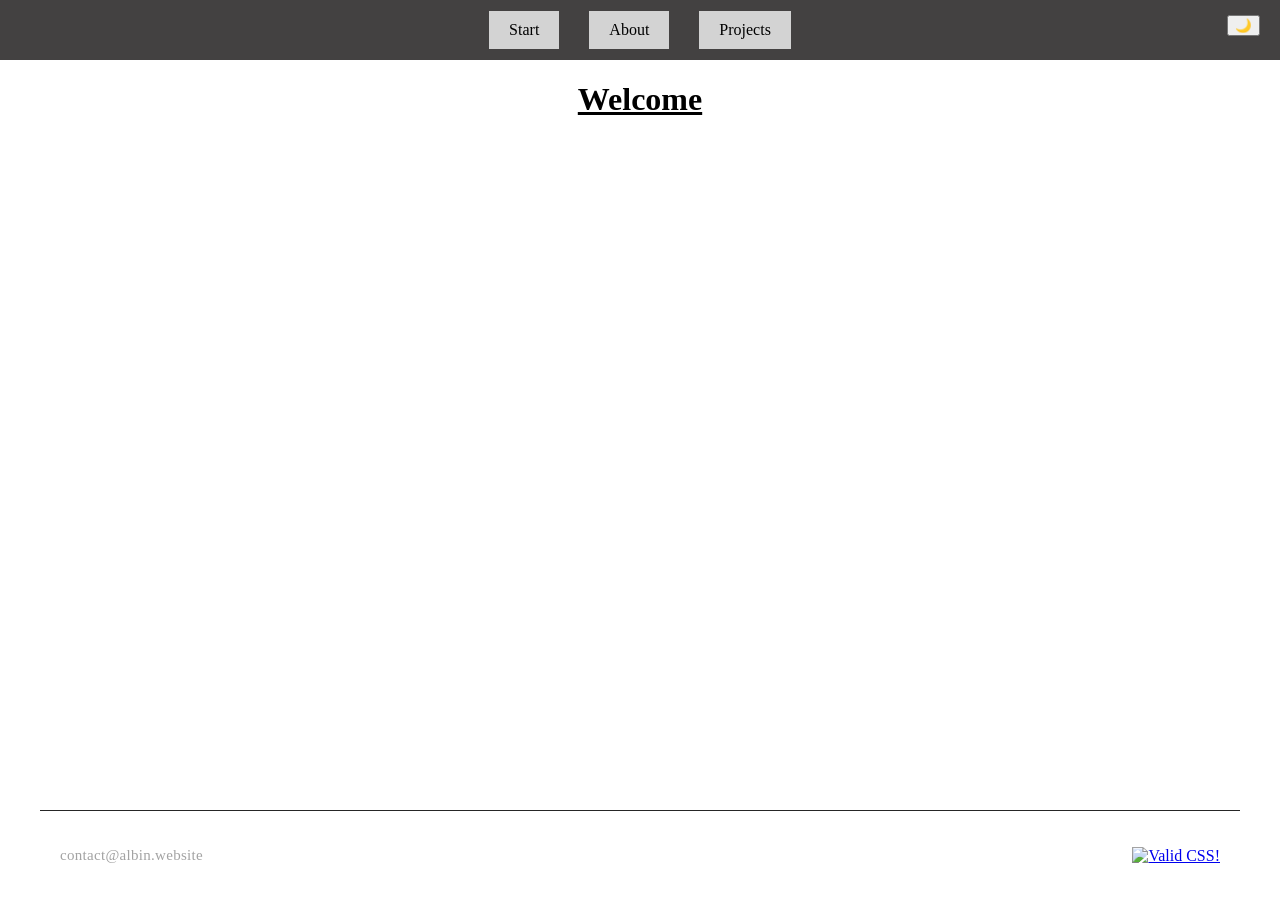
==== index.html @ dc98a27b "contact mail" ====
<!DOCTYPE html>
<html lang="en">
<head>
    <meta charset="UTF-8">
    <meta name="viewport" content="width=device-width, initial-scale=1.0">
    <title>Albin</title>
    <link rel="stylesheet" href="./style.css">

<link rel="icon" type="image/png" sizes="32x32" href="./images/favicon32.png">
<link rel="icon" type="image/png" sizes="16x16" href="./images/favicon16.png">
<link rel="icon" type="image/png" sizes="64x64" href="./images/favicon64.png">
</head>
<body>
    <nav>
        <a href="./">Start</a>
        <a href="./about/">About</a>
        <a href="./projects/">Projects</a>
    </nav>
    <button id="toggleMode">🌙</button>
    <main class="main-content">
        <h1 class="headline">Welcome</h1>
    </main>

    <footer>
        <div class="contact">
            <a href="mailto:contact@albin.website">contact@albin.website</a>
        </div>
        <div>
            <a href="https://jigsaw.w3.org/css-validator/check/referer" target="_blank">
                <img style="border:0;width:88px;height:31px"
                    src="https://jigsaw.w3.org/css-validator/images/vcss-blue"
                    alt="Valid CSS!">
            </a>
        </div>
    </footer>
    <script src="script.js"></script>
</body>
</html>
---- style.css ----
html, body {
    height: 100%;
    box-sizing: border-box;
}

*, *:before, *:after {
    box-sizing: inherit;
}

body {
    background-color: black;
    padding-top: 60px;
    margin: 0;
    display: flex;
    flex-direction: column;
}

.main-content {
    flex: 1; 
}

#projectslist {
    margin-left: 30%;
    margin-right: 30%;
}

footer {
    display: flex;
    justify-content: space-between; /* Pushes elements to opposite sides */
    align-items: center;
    max-width: 1200px;             /* Constrains width on massive screens */
    width: 100%;
    margin: 0 auto;                /* Centers the footer container */
    padding: 30px 20px;
    border-top: 1px solid #262626;    /* Subtle separation from main content */
}

.contact a {
    color: #a3a3a3;                /* Modern, readable neutral grey */
    text-decoration: none;
    font-size: 15px;
    font-weight: 500;
    letter-spacing: 0.02em;
    padding: 6px 0;
    display: inline-block;
    transition: color 0.2s ease, transform 0.2s ease;
}

.contact a:hover {
    color: #8a8989;                /* Illuminates crisp white */
    transform: translateY(-1px);   /* Micro-interaction nudge upward */
}




nav {
    position: fixed;
    top: 0;
    left: 0;
    right: 0;
    height: 60px;
    z-index: 999;
    background-color: #434141;
    display: flex;
    align-items: center;
    justify-content: center;
}
#projects {
    list-style-type: none;
    text-align: center;
    padding-left: 0;
    margin: 0;
}

nav a {
    display: inline-block;
    padding: 10px 20px;
    background-color: lightgrey;
    color: black;
    text-decoration: none;
    margin: 0 15px;

    transition: transform 0.2s ease, background-color 0.2s ease;
}

nav a:hover {
    background-color: white;
    transform: scale(1.1);
}

 .headline {
    text-decoration: underline;
    text-align: center;
 }

#toggleMode {
    position: fixed;
    top: 15px; 
    right: 20px;
    z-index: 1000;
    height: auto;
    width: auto;
}

#projects a {
    text-decoration: none;
    display: block;
    padding: 10px;
    width: 100%;
    font-size: large;
    text-align: center;
    background-color: rgb(43, 42, 42);
    color:rgb(143, 140, 140);
    margin-top: 15px;
    
    transition: transform 0.2s ease, background-color 0.2s ease;
}

#projects a:hover {
    background-color: rgb(27, 26, 26);
    transform: scale(1.1);
}

@media (max-width: 768px) {
    nav a {
        margin: 0 5px; 
        padding: 8px 12px; 
        font-size: 14px;
    }
    
    #toggleMode {
        position: fixed; 
        right: 15px;
    }
}
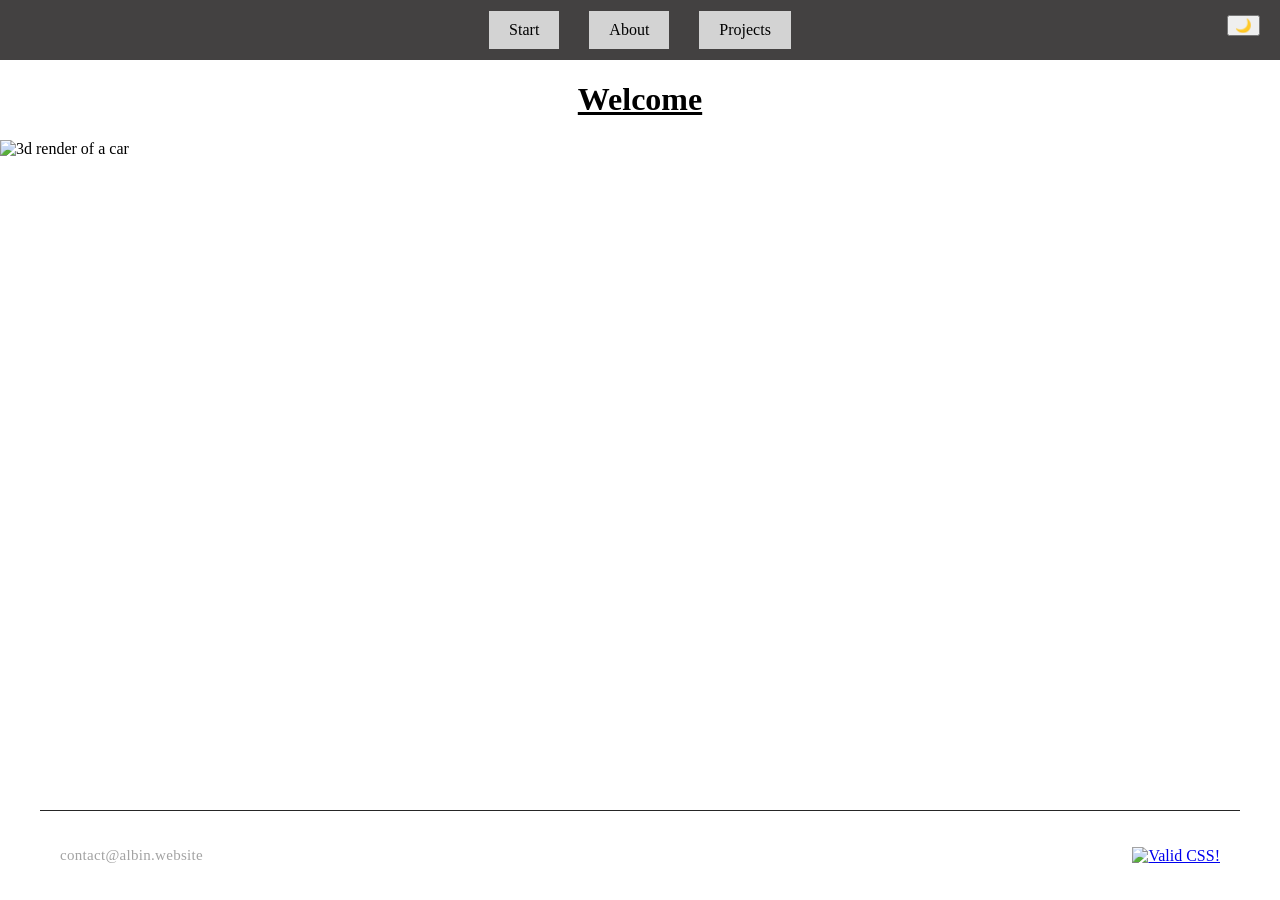
==== commit 96126c5e: "image" ====
--- a/index.html
+++ b/index.html
@@ -19,6 +19,7 @@
     <button id="toggleMode">🌙</button>
     <main class="main-content">
         <h1 class="headline">Welcome</h1>
+        <img class="center" href="./images/car.jpg" width="200" height="auto" alt="3d render of a car">
     </main>
 
     <footer>
--- a/style.css
+++ b/style.css
@@ -17,6 +17,10 @@
 
 .main-content {
     flex: 1; 
+}
+
+.center {
+    text-align: center;
 }
 
 #projectslist {
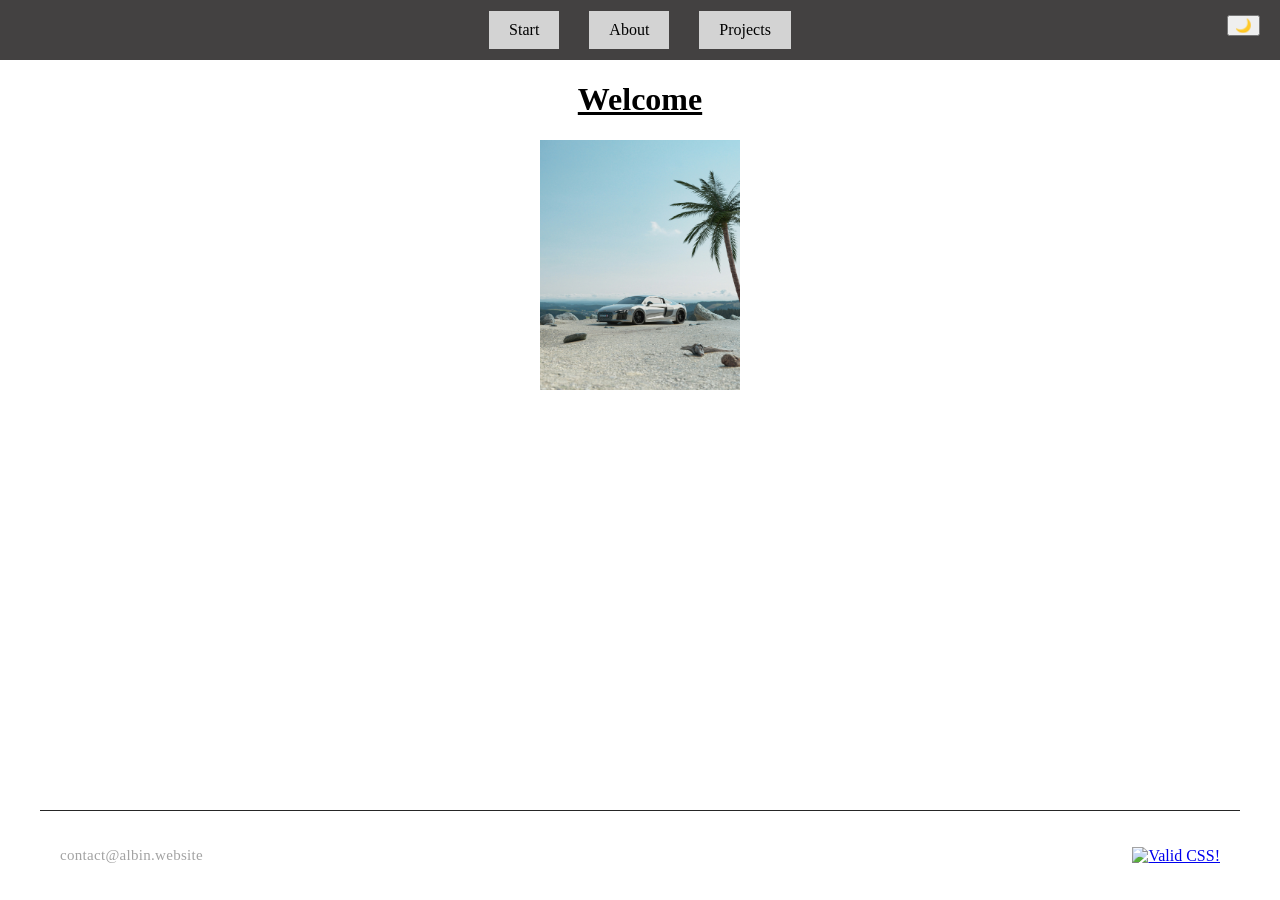
==== commit 1336ea1c: "image" ====
--- a/index.html
+++ b/index.html
@@ -19,7 +19,7 @@
     <button id="toggleMode">🌙</button>
     <main class="main-content">
         <h1 class="headline">Welcome</h1>
-        <img class="center" href="./images/car.jpg" width="200" height="auto" alt="3d render of a car">
+        <img class="centerimage" src="./images/car.jpg" width="200" height="auto" alt="3d render of a car">
     </main>
 
     <footer>
--- a/style.css
+++ b/style.css
@@ -19,8 +19,14 @@
     flex: 1; 
 }
 
-.center {
+.centertext {
     text-align: center;
+}
+
+.centerimage {
+    display: block;
+    margin-left: auto;
+    margin-right: auto;
 }
 
 #projectslist {
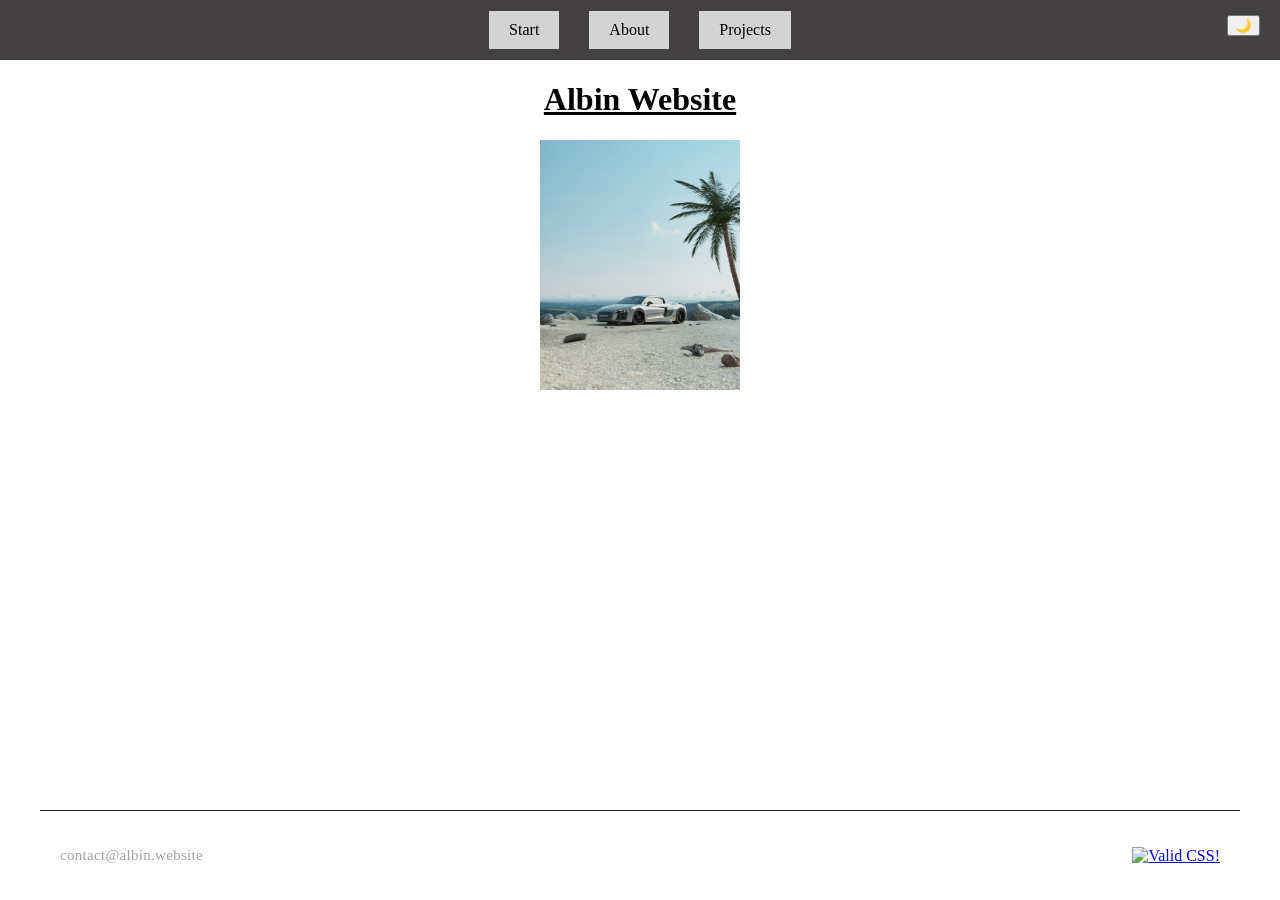
==== commit b034feb5: "optimized seo" ====
--- a/index.html
+++ b/index.html
@@ -4,6 +4,7 @@
     <meta charset="UTF-8">
     <meta name="viewport" content="width=device-width, initial-scale=1.0">
     <title>Albin</title>
+    <meta name="description" content="My personal webpage, where i put different projcets.">
     <link rel="stylesheet" href="./style.css">
 
 <link rel="icon" type="image/png" sizes="32x32" href="./images/favicon32.png">
@@ -18,7 +19,7 @@
     </nav>
     <button id="toggleMode">🌙</button>
     <main class="main-content">
-        <h1 class="headline">Welcome</h1>
+        <h1 class="headline">Albin Website</h1>
         <img class="centerimage" src="./images/car.jpg" width="200" height="auto" alt="3d render of a car">
     </main>
 
--- a/style.css
+++ b/style.css
@@ -36,7 +36,7 @@
 
 footer {
     display: flex;
-    justify-content: space-between; /* Pushes elements to opposite sides */
+    justify-content: space-between;
     align-items: center;
     max-width: 1200px;             /* Constrains width on massive screens */
     width: 100%;
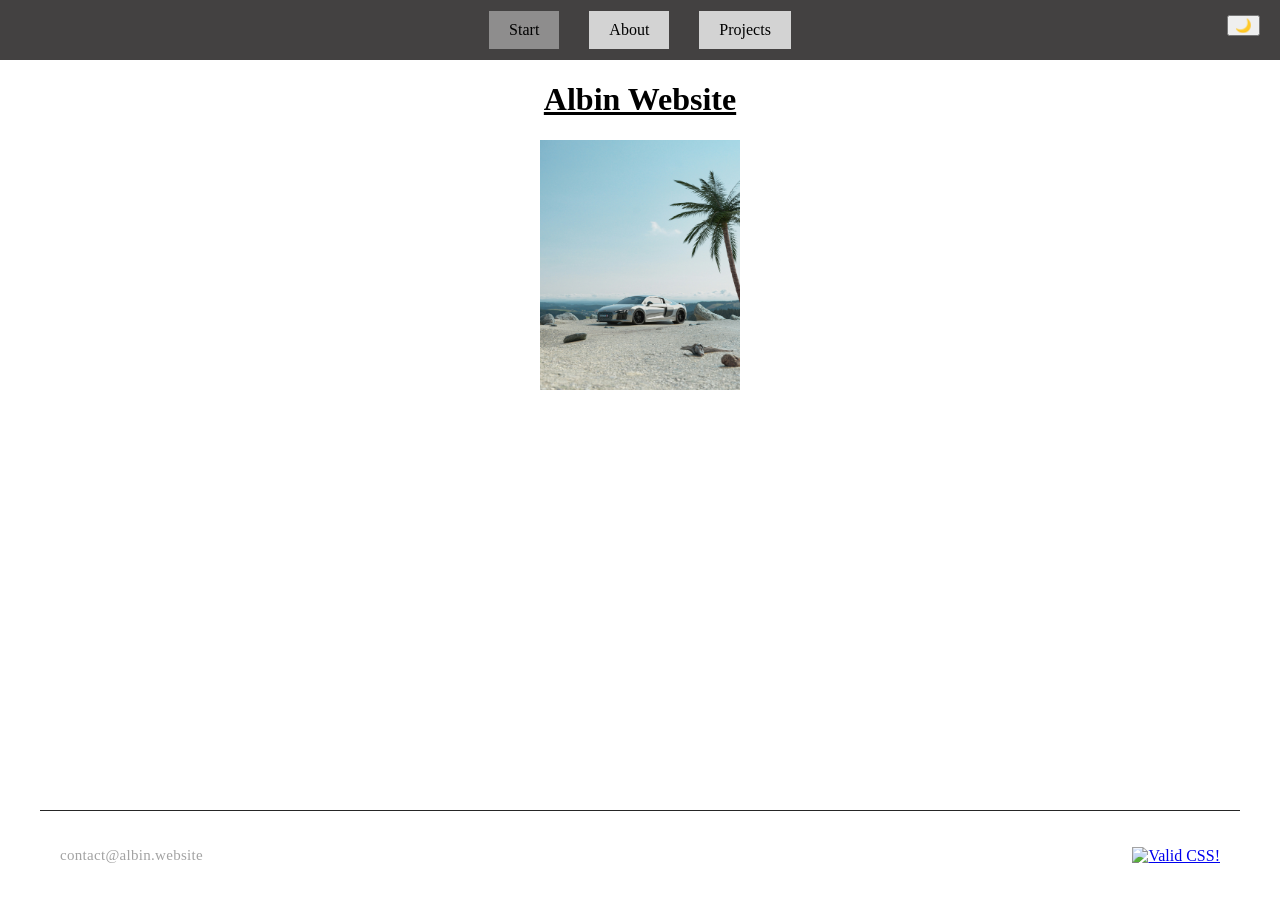
==== commit 0b8d90d4: "added active selected nav" ====
--- a/index.html
+++ b/index.html
@@ -3,7 +3,7 @@
 <head>
     <meta charset="UTF-8">
     <meta name="viewport" content="width=device-width, initial-scale=1.0">
-    <title>Albin</title>
+    <title>Albin Website</title>
     <meta name="description" content="My personal webpage, where i put different projcets.">
     <link rel="stylesheet" href="./style.css">
 
@@ -13,7 +13,7 @@
 </head>
 <body>
     <nav>
-        <a href="./">Start</a>
+        <a href="./" class="active">Start</a>
         <a href="./about/">About</a>
         <a href="./projects/">Projects</a>
     </nav>
--- a/style.css
+++ b/style.css
@@ -99,6 +99,10 @@
     transform: scale(1.1);
 }
 
+nav a.active {
+    background-color: rgba(255, 255, 255, 0.399);
+}
+
  .headline {
     text-decoration: underline;
     text-align: center;
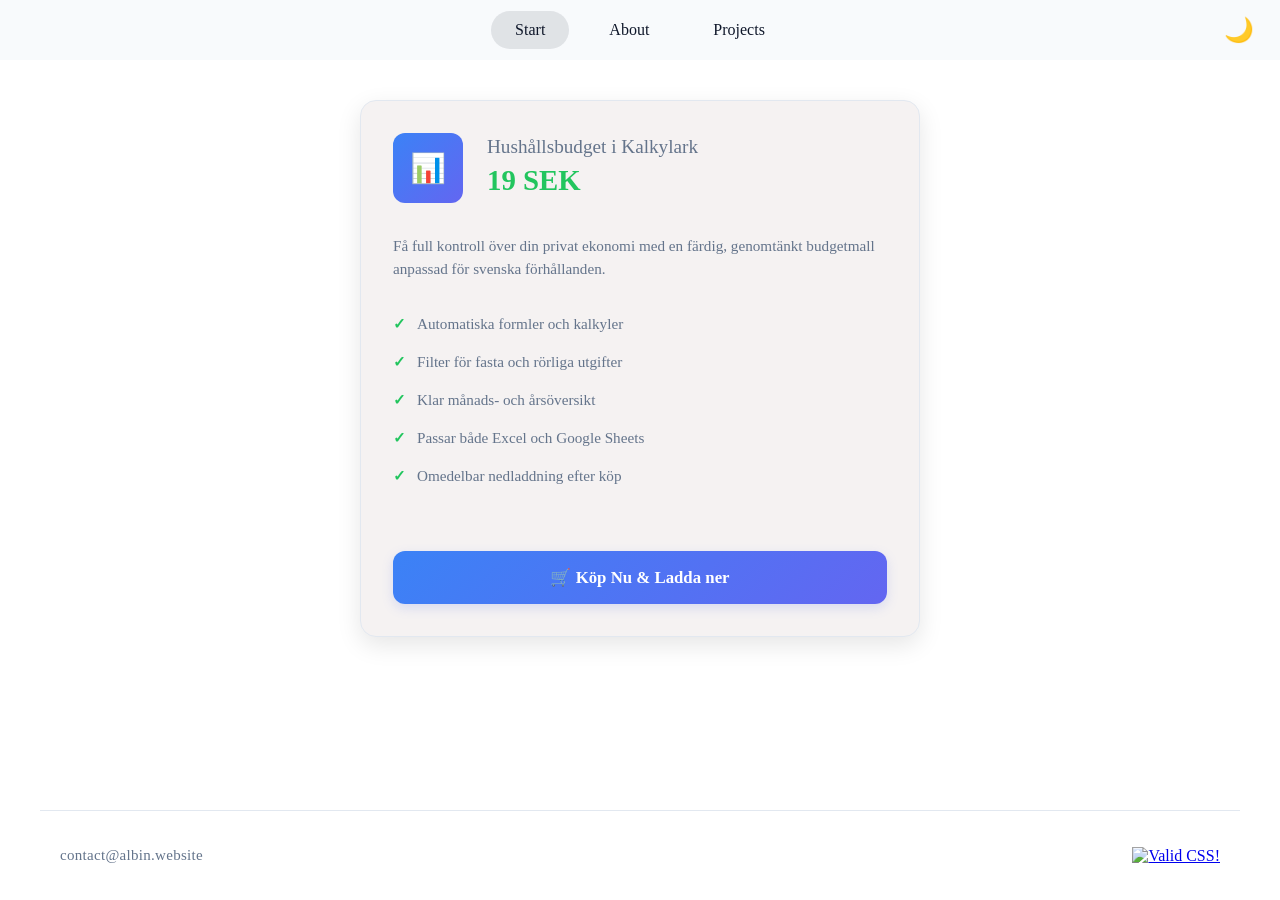
==== commit 9b0de839: "updated website" ====
--- a/index.html
+++ b/index.html
@@ -1,15 +1,21 @@
 <!DOCTYPE html>
-<html lang="en">
+<html lang="sv">
 <head>
     <meta charset="UTF-8">
     <meta name="viewport" content="width=device-width, initial-scale=1.0">
     <title>Albin Website</title>
-    <meta name="description" content="My personal webpage, where i put different projcets.">
+    <meta name="description" content="Färdig budgetmall för svenska hushåll. Arbeta med automatiska beräkningar i Excel eller Google Sheets.">
+    
     <link rel="stylesheet" href="./style.css">
-
-<link rel="icon" type="image/png" sizes="32x32" href="./images/favicon32.png">
-<link rel="icon" type="image/png" sizes="16x16" href="./images/favicon16.png">
-<link rel="icon" type="image/png" sizes="64x64" href="./images/favicon64.png">
+    
+    <link rel="icon" type="image/png" sizes="32x32" href="./images/favicon32.png">
+    <link rel="icon" type="image/png" sizes="16x16" href="./images/favicon16.png">
+    <link rel="icon" type="image/png" sizes="64x64" href="./images/favicon64.png">
+    
+    <!-- Open Graph for social sharing -->
+    <meta property="og:title" content="Svensk Privatbudget - Excel Mall">
+    <meta property="og:description" content="Färdig budgetmall för svenska hushåll med automatiska beräkningar.">
+    <meta property="og:image" content="https://albinhaze.gumroad.com/l/xhhfz/image">
 </head>
 <body>
     <nav>
@@ -17,10 +23,39 @@
         <a href="./about/">About</a>
         <a href="./projects/">Projects</a>
     </nav>
+    
     <button id="toggleMode">🌙</button>
+    
     <main class="main-content">
-        <h1 class="headline">Albin Website</h1>
-        <img class="centerimage" src="./images/car.jpg" width="200" height="auto" alt="3d render of a car">
+        <!-- Product Section -->
+        <section class="product-section">
+            <div class="product-header">
+                <div class="product-icon">📊</div>
+                <div>
+                    <h2 class="product-title">Hushållsbudget i Kalkylark</h2>
+                    <div class="product-price">19 SEK</div>
+                </div>
+            </div>
+            
+            <p class="product-description">
+                Få full kontroll över din privat ekonomi med en färdig, genomtänkt budgetmall anpassad för svenska förhållanden.
+            </p>
+            
+            <ul class="product-features">
+                <li>Automatiska formler och kalkyler</li>
+                <li>Filter för fasta och rörliga utgifter</li>
+                <li>Klar månads- och årsöversikt</li>
+                <li>Passar både Excel och Google Sheets</li>
+                <li>Omedelbar nedladdning efter köp</li>
+            </ul>
+            
+            <a href="https://albinhaze.gumroad.com/l/xhhfz" 
+               class="gumroad-btn" 
+               target="_blank" 
+               rel="noopener noreferrer">
+                🛒 Köp Nu & Ladda ner
+            </a>
+        </section>
     </main>
 
     <footer>
@@ -30,11 +65,12 @@
         <div>
             <a href="https://jigsaw.w3.org/css-validator/check/referer" target="_blank">
                 <img style="border:0;width:88px;height:31px"
-                    src="https://jigsaw.w3.org/css-validator/images/vcss-blue"
-                    alt="Valid CSS!">
+                     src="https://jigsaw.w3.org/css-validator/images/vcss-blue"
+                     alt="Valid CSS!">
             </a>
         </div>
     </footer>
+    
     <script src="script.js"></script>
 </body>
-</html>
+</html>
--- a/style.css
+++ b/style.css
@@ -1,6 +1,47 @@
+/* ==================================================
+   COLORS FOR THEME SWITCHING
+================================================= */
+:root {
+    --bg-color: #000000;
+    --text-color: #ffffff;
+    --text-muted: #a3a3a3;
+    --text-hover: #ffffff;
+    --nav-bg: #121212;
+    --nav-active: rgba(255, 255, 255, 0.1);
+    --link-color: #ffffff;
+    --border-color: #262626;
+    --card-bg: #1a1a1a;
+    --accent-bg: #1e1e1e;
+    --accent-hover: #2a2a2a;
+    --button-bg: linear-gradient(135deg, #667eea 0%, #764ba2 100%);
+    --button-hover: linear-gradient(135deg, #764ba2 0%, #667eea 100%);
+}
+
+body.light-mode {
+    --bg-color: #ffffff;
+    --text-color: #0f172a;
+    --text-muted: #64748b;
+    --text-hover: #1e293b;
+    --nav-bg: #f8fafc;
+    --nav-active: rgba(15, 23, 42, 0.1);
+    --link-color: #0f172a;
+    --border-color: #e2e8f0;
+    --card-bg: #f5f2f2;
+    --accent-bg: #f1f5f9;
+    --accent-hover: #e2e8f0;
+    --button-bg: linear-gradient(135deg, #3b82f6 0%, #6366f1 100%);
+    --button-hover: linear-gradient(135deg, #6366f1 0%, #3b82f6 100%);
+}
+
+/* ==================================================
+   BASE STYLES
+================================================= */
 html, body {
     height: 100%;
     box-sizing: border-box;
+    background-color: var(--bg-color);
+    color: var(--text-color);
+    transition: background-color 0.3s, color 0.3s;
 }
 
 *, *:before, *:after {
@@ -8,7 +49,6 @@
 }
 
 body {
-    background-color: black;
     padding-top: 60px;
     margin: 0;
     display: flex;
@@ -16,7 +56,10 @@
 }
 
 .main-content {
-    flex: 1; 
+    flex: 1;
+    max-width: 1200px;
+    margin: 0 auto;
+    padding: 0 20px;
 }
 
 .centertext {
@@ -27,26 +70,26 @@
     display: block;
     margin-left: auto;
     margin-right: auto;
-}
-
-#projectslist {
-    margin-left: 30%;
-    margin-right: 30%;
-}
-
+    max-width: 100%;
+    height: auto;
+}
+
+/* ==================================================
+   FOOTER
+================================================= */
 footer {
     display: flex;
     justify-content: space-between;
     align-items: center;
-    max-width: 1200px;             /* Constrains width on massive screens */
+    max-width: 1200px;
     width: 100%;
-    margin: 0 auto;                /* Centers the footer container */
+    margin: 0 auto;
     padding: 30px 20px;
-    border-top: 1px solid #262626;    /* Subtle separation from main content */
+    border-top: 1px solid var(--border-color);
 }
 
 .contact a {
-    color: #a3a3a3;                /* Modern, readable neutral grey */
+    color: var(--text-muted);
     text-decoration: none;
     font-size: 15px;
     font-weight: 500;
@@ -57,13 +100,13 @@
 }
 
 .contact a:hover {
-    color: #8a8989;                /* Illuminates crisp white */
-    transform: translateY(-1px);   /* Micro-interaction nudge upward */
-}
-
-
-
-
+    color: var(--text-hover);
+    transform: translateY(-1px);
+}
+
+/* ==================================================
+   NAVIGATION
+================================================= */
 nav {
     position: fixed;
     top: 0;
@@ -71,11 +114,12 @@
     right: 0;
     height: 60px;
     z-index: 999;
-    background-color: #434141;
+    background-color: var(--nav-bg);
     display: flex;
     align-items: center;
     justify-content: center;
 }
+
 #projects {
     list-style-type: none;
     text-align: center;
@@ -85,38 +129,62 @@
 
 nav a {
     display: inline-block;
-    padding: 10px 20px;
-    background-color: lightgrey;
-    color: black;
+    padding: 10px 24px;
+    background-color: transparent;
+    color: var(--link-color);
     text-decoration: none;
-    margin: 0 15px;
-
-    transition: transform 0.2s ease, background-color 0.2s ease;
+    margin: 0 8px;
+    border-radius: 24px;
+    font-weight: 500;
+    transition: all 0.2s ease;
+    position: relative;
 }
 
 nav a:hover {
-    background-color: white;
-    transform: scale(1.1);
+    color: var(--button-bg);
+    transform: translateY(-1px);
 }
 
 nav a.active {
-    background-color: rgba(255, 255, 255, 0.399);
-}
-
- .headline {
-    text-decoration: underline;
-    text-align: center;
- }
+    background-color: var(--nav-active);
+}
+
+.headline {
+    text-align: center;
+    color: var(--text-color);
+    font-size: 2.5rem;
+    font-weight: 700;
+    margin: 0;
+    line-height: 1.2;
+}
+
+.subtitle {
+    text-align: center;
+    color: var(--text-muted);
+    font-size: 1.1rem;
+    margin: 16px 0 40px;
+    max-width: 600px;
+    margin-left: auto;
+    margin-right: auto;
+    line-height: 1.6;
+}
 
 #toggleMode {
     position: fixed;
-    top: 15px; 
+    top: 15px;
     right: 20px;
     z-index: 1000;
     height: auto;
     width: auto;
-}
-
+    background: none;
+    border: none;
+    font-size: 1.5rem;
+    cursor: pointer;
+}
+
+/* ==================================================
+   PROJECTS LIST
+================================================= */
 #projects a {
     text-decoration: none;
     display: block;
@@ -124,22 +192,165 @@
     width: 100%;
     font-size: large;
     text-align: center;
-    background-color: rgb(43, 42, 42);
-    color:rgb(143, 140, 140);
+    background-color: var(--card-bg);
+    color: var(--text-muted);
     margin-top: 15px;
-    
+    border-radius: 8px;
     transition: transform 0.2s ease, background-color 0.2s ease;
 }
 
 #projects a:hover {
-    background-color: rgb(27, 26, 26);
+    background-color: var(--accent-bg);
     transform: scale(1.1);
 }
 
+/* ==================================================
+   PRODUCT SECTION - PROFESSIONAL
+================================================= */
+.product-section {
+    max-width: 560px;
+    margin: 40px auto;
+    padding: 32px;
+    background-color: var(--card-bg);
+    border-radius: 16px;
+    border: 1px solid var(--border-color);
+    box-shadow: 0 8px 24px rgba(0, 0, 0, 0.1);
+    backdrop-filter: blur(10px);
+}
+
+.product-section h2 {
+    color: var(--text-muted);
+    text-align: center;
+    margin-bottom: 0;
+    font-size: 1.2rem;
+    font-weight: 500;
+}
+
+.product-header {
+    display: flex;
+    align-items: center;
+    gap: 24px;
+    margin-bottom: 32px;
+}
+
+.product-icon {
+    width: 70px;
+    height: 70px;
+    background: var(--button-bg);
+    border-radius: 12px;
+    display: flex;
+    align-items: center;
+    justify-content: center;
+    flex-shrink: 0;
+    font-size: 1.8rem;
+    transition: transform 0.2s;
+}
+
+.product-icon:hover {
+    transform: scale(1.05);
+}
+
+.product-title {
+    color: var(--text-color);
+    margin: 0 0 8px 0;
+    font-size: 1.4rem;
+    font-weight: 600;
+    line-height: 1.3;
+}
+
+.product-price {
+    color: #22c55e;
+    font-size: 1.8rem;
+    font-weight: 700;
+    margin: 4px 0;
+}
+
+.product-description {
+    color: var(--text-muted);
+    line-height: 1.5;
+    margin-bottom: 24px;
+    font-size: 0.95rem;
+}
+
+.product-features {
+    list-style: none;
+    padding: 0 0 24px 0;
+    margin-bottom: 32px;
+}
+
+.product-features li {
+    color: var(--text-muted);
+    padding: 10px 0;
+    padding-left: 24px;
+    position: relative;
+    font-size: 0.95rem;
+    transition: padding-left 0.2s;
+}
+
+.product-features li:hover {
+    padding-left: 32px;
+}
+
+.product-features li::before {
+    content: "✓";
+    position: absolute;
+    left: 0;
+    color: #22c55e;
+    font-weight: bold;
+}
+
+.gumroad-btn {
+    display: block;
+    width: 100%;
+    text-align: center;
+    background: var(--button-bg);
+    color: white !important;
+    padding: 16px 0;
+    text-decoration: none;
+    border-radius: 12px;
+    font-weight: 600;
+    font-size: 1.05rem;
+    transition: all 0.2s;
+    border: none;
+    cursor: pointer;
+    box-shadow: 0 4px 12px rgba(102, 126, 234, 0.2);
+}
+
+.gumroad-btn:hover {
+    transform: translateY(-2px);
+    box-shadow: 0 8px 20px rgba(102, 126, 234, 0.3);
+}
+
+.gumroad-btn:active {
+    transform: translateY(0);
+}
+
+.trust {
+    text-align: center;
+    padding: 32px 0;
+    color: var(--text-muted);
+}
+
+.trust p {
+    margin: 0;
+    font-size: 0.95rem;
+}
+
+/* ==================================================
+   HERO SECTION
+================================================= */
+.hero {
+    text-align: center;
+    padding: 60px 0 40px;
+}
+
+/* ==================================================
+   RESPONSIVE
+================================================= */
 @media (max-width: 768px) {
     nav a {
-        margin: 0 5px; 
-        padding: 8px 12px; 
+        margin: 0 5px;
+        padding: 8px 12px;
         font-size: 14px;
     }
     
@@ -147,4 +358,18 @@
         position: fixed; 
         right: 15px;
     }
-}
+    
+    .product-section {
+        margin: 20px;
+        padding: 20px;
+    }
+    
+    .product-header {
+        flex-direction: column;
+        text-align: center;
+    }
+    
+    .headline {
+        font-size: 2rem;
+    }
+}
